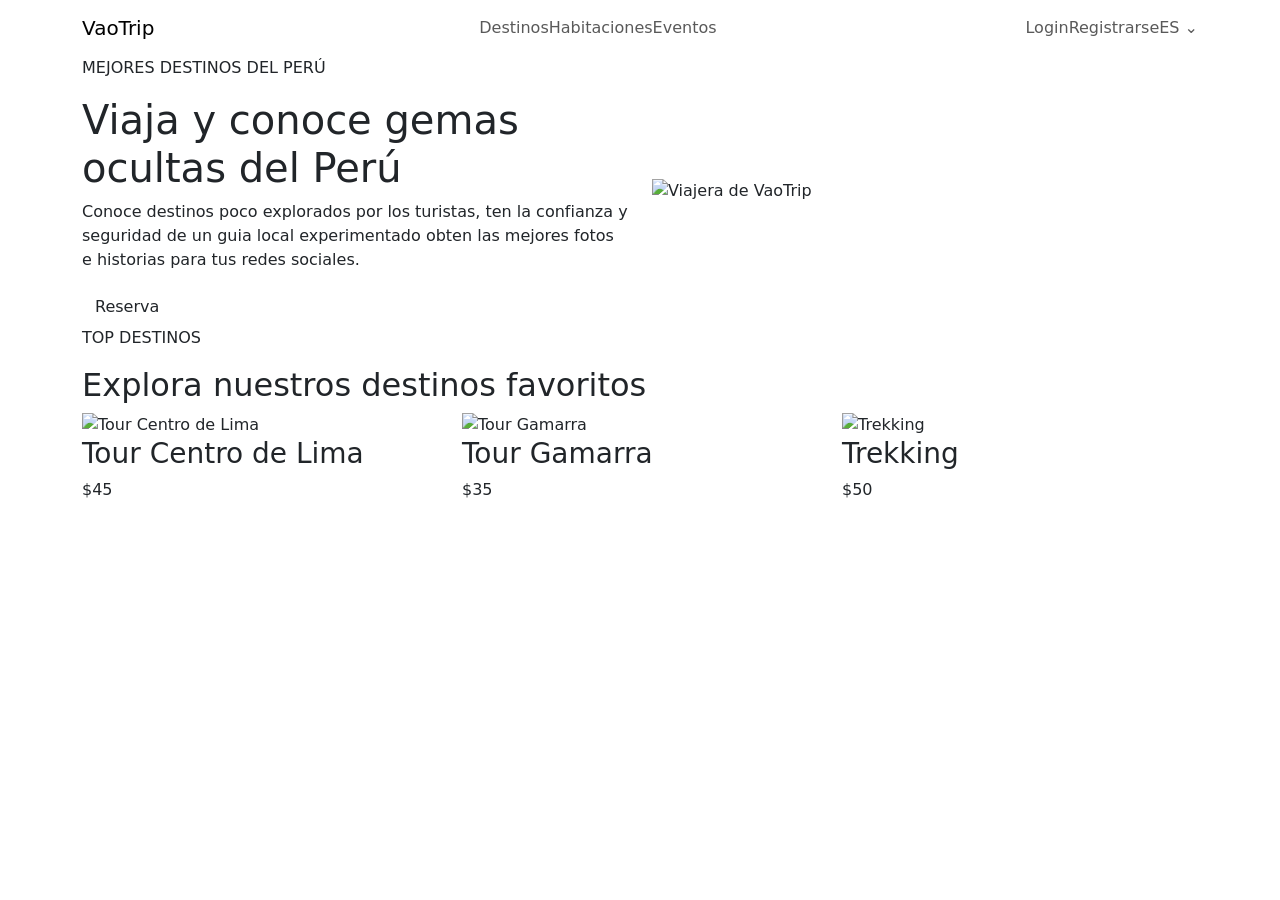
==== src/main/resources/templates/index.html @ 520fa793 "Avance1 pagina inicio y catalogo" ====
<!DOCTYPE html>
<html lang="es"
      xmlns:th="http://www.thymeleaf.org">
<head>
    <meta charset="UTF-8">
    <meta name="viewport" content="width=device-width, initial-scale=1.0">
    <title>VaoTrip - Viaja y conoce gemas ocultas del Perú</title>

    <!-- Bootstrap 5.3 CSS -->
    <link href="https://cdn.jsdelivr.net/npm/bootstrap@5.3.8/dist/css/bootstrap.min.css" rel="stylesheet" integrity="sha384-sRIl4kxILFvY47J16cr9ZwB07vP4J8+LH7qKQnuqkuIAvNWLzeN8tE5YBujZqJLB" crossorigin="anonymous">

    <!-- Google Fonts -->
    <link rel="preconnect" href="https://fonts.googleapis.com">
    <link rel="preconnect" href="https://fonts.gstatic.com" crossorigin>
    <link href="https://fonts.googleapis.com/css2?family=Plus+Jakarta+Sans:wght@400;500;600;700&family=Volkhov:wght@700&display=swap" rel="stylesheet">
    <link rel="stylesheet" th:href="@{/css/index.css}"
      href="/css/index.css">
    
</head>
<body>
    <header>
    <nav class="navbar vaotrip-navbar">
        <div class="container">

            <!-- Logo -->
            <a class="navbar-brand vaotrip-logo" href="/">
                VaoTrip
            </a>

            <!-- Navegación principal -->
            <ul class="navbar-nav flex-row vaotrip-main-nav">
                <li class="nav-item">
                    <a class="nav-link"
                    th:href="@{/destinos}"
                    href="/destinos">
                    Destinos
                    </a>
                </li>

                <li class="nav-item">
                    <a class="nav-link" href="#">Habitaciones</a>
                </li>

                <li class="nav-item">
                    <a class="nav-link" href="#">Eventos</a>
                </li>
            </ul>

            <!-- Usuario -->
            <ul class="navbar-nav flex-row vaotrip-user-nav">
                <li class="nav-item">
                    <a class="nav-link" href="#">Login</a>
                </li>

                <li class="nav-item">
                    <a class="nav-link register-link" href="#">
                        Registrarse
                    </a>
                </li>

                <li class="nav-item">
                    <a class="nav-link language-link" href="#">
                        ES <span class="language-arrow">⌄</span>
                    </a>
                </li>
            </ul>

        </div>
    </nav>
</header>
    
    <main>

    <section class="hero">
        <div class="container">

            <div class="row align-items-center">

                <!-- CONTENIDO IZQUIERDO -->
                <div class="col-6 hero-content">

                    <p class="hero-subtitle">
                        MEJORES DESTINOS DEL PERÚ
                    </p>

                    <h1 class="hero-title">
                        Viaja y conoce
                        gemas ocultas
                        del Perú
                    </h1>

                    <p class="hero-description">
                        Conoce destinos poco explorados por los turistas, ten la
                        confianza y seguridad de un guia local experimentado
                        obten las mejores fotos e historias para tus redes
                        sociales.
                    </p>

                    <div class="hero-actions">
                        <a class="btn hero-btn"
                        th:href="@{/destinos}"
                        href="/destinos">
                        Reserva
                        </a>
                    </div>
                                       
                </div>


                <!-- IMAGEN DERECHA -->
                <div class="col-6 hero-image-container">

                    <img th:src="@{/img/hero-traveler.png}"
                         src="/img/hero-traveler.png"
                         alt="Viajera de VaoTrip"
                         class="hero-img">
                </div>

            </div>

        </div>
    </section>
        
        <section class="top-destinations">

    <div class="container">

        <!-- Encabezado -->
        <div class="destinations-heading">

            <p class="destinations-subtitle">
                TOP DESTINOS
            </p>

            <h2 class="destinations-title">
                Explora nuestros destinos favoritos
            </h2>

        </div>


        <!-- Tarjetas -->
        <div class="row destinations-list">

            <!-- Destino 1 -->
            <div class="col-4">

                <article class="destination-card">

                    <img th:src="@{/img/lima.jpg}"
                         src="/img/lima.jpg"
                         alt="Tour Centro de Lima"
                         class="destination-img">

                    <div class="destination-info">

                        <div class="destination-main">
                            <h3 class="destination-name">
                                Tour Centro de Lima
                            </h3>

                            <span class="destination-price">
                                $45
                            </span>
                        </div>                       
                    </div>

                </article>

            </div>


            <!-- Destino 2 -->
            <div class="col-4">

                <article class="destination-card">

                    <img th:src="@{/img/gamarra.jpg}"
                         src="/img/gamarra.jpg"
                         alt="Tour Gamarra"
                         class="destination-img">

                    <div class="destination-info">

                        <div class="destination-main">
                            <h3 class="destination-name">
                                Tour Gamarra
                            </h3>

                            <span class="destination-price">
                                $35
                            </span>
                        </div>
                    </div>
                </article>
            </div>


            <!-- Destino 3 -->
            <div class="col-4">

                <article class="destination-card">

                    <img th:src="@{/img/trekking.jpg}"
                         src="/img/trekking.jpg"
                         alt="Trekking"
                         class="destination-img">

                    <div class="destination-info">

                        <div class="destination-main">
                            <h3 class="destination-name">
                                Trekking
                            </h3>

                            <span class="destination-price">
                                $50
                            </span>
                        </div>
                    </div>

                </article>

            </div>

        </div>

    </div>

</section>

</main>
    
    <!-- Bootstrap JS Bundle -->
    <script src="https://cdn.jsdelivr.net/npm/bootstrap@5.3.8/dist/js/bootstrap.bundle.min.js" integrity="sha384-FKyoEForCGlyvwx9Hj09JcYn3nv7wiPVlz7YYwJrWVcXK/BmnVDxM+D2scQbITxI" crossorigin="anonymous"></script>
</body>
</html>
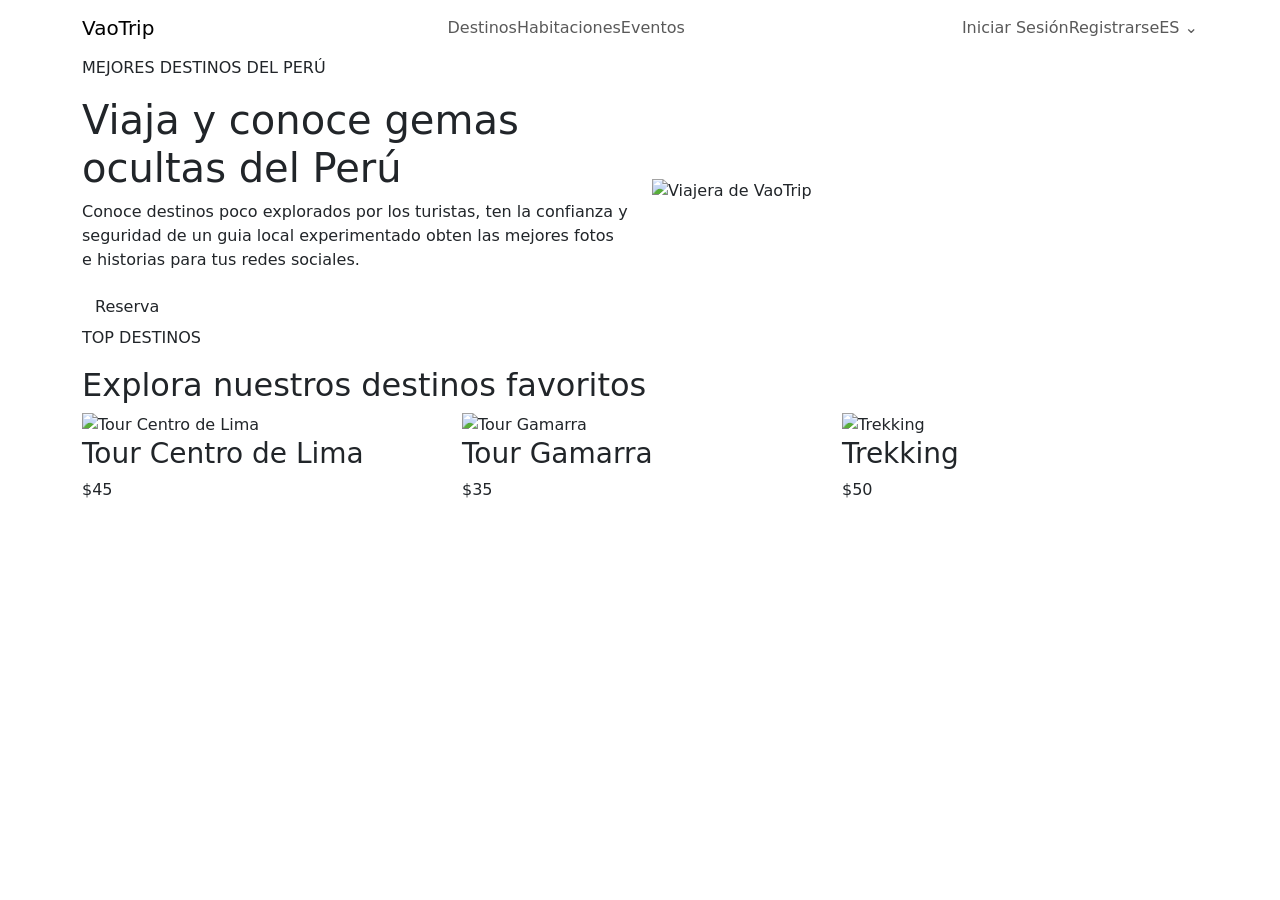
==== commit 7daadf6d: "Enrutamiento entre index, destinos y loginTest con HomeController y LoginController" ====
--- a/src/main/resources/templates/index.html
+++ b/src/main/resources/templates/index.html
@@ -48,8 +48,8 @@
 
             <!-- Usuario -->
             <ul class="navbar-nav flex-row vaotrip-user-nav">
-                <li class="nav-item">
-                    <a class="nav-link" href="#">Login</a>
+                <li class="nav-item">                    
+                    <a class="nav-link" th:href="@{/login/login-test}">Iniciar Sesión</a>
                 </li>
 
                 <li class="nav-item">
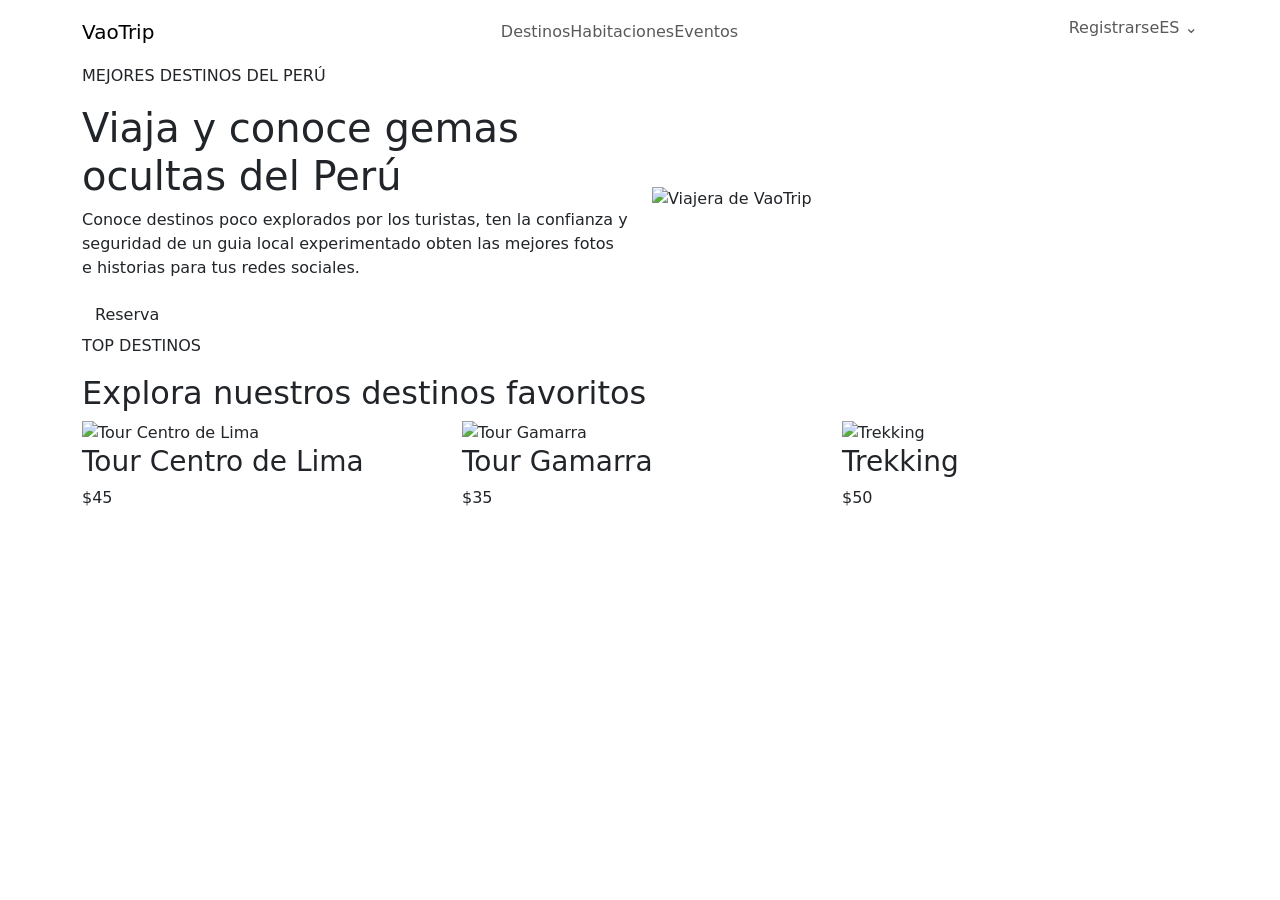
==== commit ce7cbed8: "Sesion de usuario basica temporal agregada a HomeController" ====
--- a/src/main/resources/templates/index.html
+++ b/src/main/resources/templates/index.html
@@ -1,237 +1,253 @@
 <!DOCTYPE html>
 <html lang="es"
       xmlns:th="http://www.thymeleaf.org">
-<head>
-    <meta charset="UTF-8">
-    <meta name="viewport" content="width=device-width, initial-scale=1.0">
-    <title>VaoTrip - Viaja y conoce gemas ocultas del Perú</title>
-
-    <!-- Bootstrap 5.3 CSS -->
-    <link href="https://cdn.jsdelivr.net/npm/bootstrap@5.3.8/dist/css/bootstrap.min.css" rel="stylesheet" integrity="sha384-sRIl4kxILFvY47J16cr9ZwB07vP4J8+LH7qKQnuqkuIAvNWLzeN8tE5YBujZqJLB" crossorigin="anonymous">
-
-    <!-- Google Fonts -->
-    <link rel="preconnect" href="https://fonts.googleapis.com">
-    <link rel="preconnect" href="https://fonts.gstatic.com" crossorigin>
-    <link href="https://fonts.googleapis.com/css2?family=Plus+Jakarta+Sans:wght@400;500;600;700&family=Volkhov:wght@700&display=swap" rel="stylesheet">
-    <link rel="stylesheet" th:href="@{/css/index.css}"
-      href="/css/index.css">
-    
-</head>
-<body>
-    <header>
-    <nav class="navbar vaotrip-navbar">
-        <div class="container">
-
-            <!-- Logo -->
-            <a class="navbar-brand vaotrip-logo" href="/">
-                VaoTrip
-            </a>
-
-            <!-- Navegación principal -->
-            <ul class="navbar-nav flex-row vaotrip-main-nav">
-                <li class="nav-item">
-                    <a class="nav-link"
-                    th:href="@{/destinos}"
-                    href="/destinos">
-                    Destinos
+    <head>
+        <meta charset="UTF-8">
+        <meta name="viewport" content="width=device-width, initial-scale=1.0">
+        <title>VaoTrip - Viaja y conoce gemas ocultas del Perú</title>
+
+        <!-- Bootstrap 5.3 CSS -->
+        <link href="https://cdn.jsdelivr.net/npm/bootstrap@5.3.8/dist/css/bootstrap.min.css" rel="stylesheet" integrity="sha384-sRIl4kxILFvY47J16cr9ZwB07vP4J8+LH7qKQnuqkuIAvNWLzeN8tE5YBujZqJLB" crossorigin="anonymous">
+
+        <!-- Google Fonts -->
+        <link rel="preconnect" href="https://fonts.googleapis.com">
+        <link rel="preconnect" href="https://fonts.gstatic.com" crossorigin>
+        <link href="https://fonts.googleapis.com/css2?family=Plus+Jakarta+Sans:wght@400;500;600;700&family=Volkhov:wght@700&display=swap" rel="stylesheet">
+        <link rel="stylesheet" th:href="@{/css/index.css}"
+              href="/css/index.css">
+
+    </head>
+    <body>
+        <header>
+            <nav class="navbar vaotrip-navbar">
+                <div class="container">
+
+                    <!-- Logo -->
+                    <a class="navbar-brand vaotrip-logo" href="/">
+                        VaoTrip
                     </a>
-                </li>
-
-                <li class="nav-item">
-                    <a class="nav-link" href="#">Habitaciones</a>
-                </li>
-
-                <li class="nav-item">
-                    <a class="nav-link" href="#">Eventos</a>
-                </li>
-            </ul>
-
-            <!-- Usuario -->
-            <ul class="navbar-nav flex-row vaotrip-user-nav">
-                <li class="nav-item">                    
-                    <a class="nav-link" th:href="@{/login/login-test}">Iniciar Sesión</a>
-                </li>
-
-                <li class="nav-item">
-                    <a class="nav-link register-link" href="#">
-                        Registrarse
-                    </a>
-                </li>
-
-                <li class="nav-item">
-                    <a class="nav-link language-link" href="#">
-                        ES <span class="language-arrow">⌄</span>
-                    </a>
-                </li>
-            </ul>
-
-        </div>
-    </nav>
-</header>
-    
-    <main>
-
-    <section class="hero">
-        <div class="container">
-
-            <div class="row align-items-center">
-
-                <!-- CONTENIDO IZQUIERDO -->
-                <div class="col-6 hero-content">
-
-                    <p class="hero-subtitle">
-                        MEJORES DESTINOS DEL PERÚ
-                    </p>
-
-                    <h1 class="hero-title">
-                        Viaja y conoce
-                        gemas ocultas
-                        del Perú
-                    </h1>
-
-                    <p class="hero-description">
-                        Conoce destinos poco explorados por los turistas, ten la
-                        confianza y seguridad de un guia local experimentado
-                        obten las mejores fotos e historias para tus redes
-                        sociales.
-                    </p>
-
-                    <div class="hero-actions">
-                        <a class="btn hero-btn"
-                        th:href="@{/destinos}"
-                        href="/destinos">
-                        Reserva
-                        </a>
+
+                    <!-- Navegación principal -->
+                    <ul class="navbar-nav flex-row vaotrip-main-nav">
+                        <li class="nav-item">
+                            <a class="nav-link"
+                               th:href="@{/destinos}"
+                               href="/destinos">
+                                Destinos
+                            </a>
+                        </li>
+
+                        <li class="nav-item">
+                            <a class="nav-link" href="#">Habitaciones</a>
+                        </li>
+
+                        <li class="nav-item">
+                            <a class="nav-link" href="#">Eventos</a>
+                        </li>
+                    </ul>
+
+                    <!-- Usuario -->
+                    <ul class="navbar-nav flex-row vaotrip-user-nav">
+                        <li class="nav-item">
+                            <span class="nav-link"
+                                th:if="${userName}"
+                                th:text="${userName}"
+                                >                        
+                            </span>
+                            <a class="nav-link"
+                               th:if="${login}"
+                               th:text="${login}"
+                               th:href="@{/login/}"
+                               >                           
+                            </a>               
+                            <a class="nav-link"
+                               th:if="${logout}"
+                               th:text="${logout}"
+                               th:href="@{/login/logout}"
+                               >                           
+                            </a>
+                        </li>
+
+                        <li class="nav-item">
+                            <a class="nav-link register-link" href="#">
+                                Registrarse
+                            </a>
+                        </li>
+
+                        <li class="nav-item">
+                            <a class="nav-link language-link" href="#">
+                                ES <span class="language-arrow">⌄</span>
+                            </a>
+                        </li>
+                    </ul>
+
+                </div>
+            </nav>
+        </header>
+
+        <main>
+
+            <section class="hero">
+                <div class="container">
+
+                    <div class="row align-items-center">
+
+                        <!-- CONTENIDO IZQUIERDO -->
+                        <div class="col-6 hero-content">
+
+                            <p class="hero-subtitle">
+                                MEJORES DESTINOS DEL PERÚ
+                            </p>
+
+                            <h1 class="hero-title">
+                                Viaja y conoce
+                                gemas ocultas
+                                del Perú
+                            </h1>
+
+                            <p class="hero-description">
+                                Conoce destinos poco explorados por los turistas, ten la
+                                confianza y seguridad de un guia local experimentado
+                                obten las mejores fotos e historias para tus redes
+                                sociales.
+                            </p>
+
+                            <div class="hero-actions">
+                                <a class="btn hero-btn"
+                                   th:href="@{/destinos}"
+                                   href="/destinos">
+                                    Reserva
+                                </a>
+                            </div>
+
+                        </div>
+
+
+                        <!-- IMAGEN DERECHA -->
+                        <div class="col-6 hero-image-container">
+
+                            <img th:src="@{/img/hero-traveler.png}"
+                                 src="/img/hero-traveler.png"
+                                 alt="Viajera de VaoTrip"
+                                 class="hero-img">
+                        </div>
+
                     </div>
-                                       
+
                 </div>
-
-
-                <!-- IMAGEN DERECHA -->
-                <div class="col-6 hero-image-container">
-
-                    <img th:src="@{/img/hero-traveler.png}"
-                         src="/img/hero-traveler.png"
-                         alt="Viajera de VaoTrip"
-                         class="hero-img">
+            </section>
+
+            <section class="top-destinations">
+
+                <div class="container">
+
+                    <!-- Encabezado -->
+                    <div class="destinations-heading">
+
+                        <p class="destinations-subtitle">
+                            TOP DESTINOS
+                        </p>
+
+                        <h2 class="destinations-title">
+                            Explora nuestros destinos favoritos
+                        </h2>
+
+                    </div>
+
+
+                    <!-- Tarjetas -->
+                    <div class="row destinations-list">
+
+                        <!-- Destino 1 -->
+                        <div class="col-4">
+
+                            <article class="destination-card">
+
+                                <img th:src="@{/img/lima.jpg}"
+                                     src="/img/lima.jpg"
+                                     alt="Tour Centro de Lima"
+                                     class="destination-img">
+
+                                <div class="destination-info">
+
+                                    <div class="destination-main">
+                                        <h3 class="destination-name">
+                                            Tour Centro de Lima
+                                        </h3>
+
+                                        <span class="destination-price">
+                                            $45
+                                        </span>
+                                    </div>                       
+                                </div>
+
+                            </article>
+
+                        </div>
+
+
+                        <!-- Destino 2 -->
+                        <div class="col-4">
+
+                            <article class="destination-card">
+
+                                <img th:src="@{/img/gamarra.jpg}"
+                                     src="/img/gamarra.jpg"
+                                     alt="Tour Gamarra"
+                                     class="destination-img">
+
+                                <div class="destination-info">
+
+                                    <div class="destination-main">
+                                        <h3 class="destination-name">
+                                            Tour Gamarra
+                                        </h3>
+
+                                        <span class="destination-price">
+                                            $35
+                                        </span>
+                                    </div>
+                                </div>
+                            </article>
+                        </div>
+
+
+                        <!-- Destino 3 -->
+                        <div class="col-4">
+
+                            <article class="destination-card">
+
+                                <img th:src="@{/img/trekking.jpg}"
+                                     src="/img/trekking.jpg"
+                                     alt="Trekking"
+                                     class="destination-img">
+
+                                <div class="destination-info">
+
+                                    <div class="destination-main">
+                                        <h3 class="destination-name">
+                                            Trekking
+                                        </h3>
+
+                                        <span class="destination-price">
+                                            $50
+                                        </span>
+                                    </div>
+                                </div>
+
+                            </article>
+
+                        </div>
+
+                    </div>
+
                 </div>
 
-            </div>
-
-        </div>
-    </section>
-        
-        <section class="top-destinations">
-
-    <div class="container">
-
-        <!-- Encabezado -->
-        <div class="destinations-heading">
-
-            <p class="destinations-subtitle">
-                TOP DESTINOS
-            </p>
-
-            <h2 class="destinations-title">
-                Explora nuestros destinos favoritos
-            </h2>
-
-        </div>
-
-
-        <!-- Tarjetas -->
-        <div class="row destinations-list">
-
-            <!-- Destino 1 -->
-            <div class="col-4">
-
-                <article class="destination-card">
-
-                    <img th:src="@{/img/lima.jpg}"
-                         src="/img/lima.jpg"
-                         alt="Tour Centro de Lima"
-                         class="destination-img">
-
-                    <div class="destination-info">
-
-                        <div class="destination-main">
-                            <h3 class="destination-name">
-                                Tour Centro de Lima
-                            </h3>
-
-                            <span class="destination-price">
-                                $45
-                            </span>
-                        </div>                       
-                    </div>
-
-                </article>
-
-            </div>
-
-
-            <!-- Destino 2 -->
-            <div class="col-4">
-
-                <article class="destination-card">
-
-                    <img th:src="@{/img/gamarra.jpg}"
-                         src="/img/gamarra.jpg"
-                         alt="Tour Gamarra"
-                         class="destination-img">
-
-                    <div class="destination-info">
-
-                        <div class="destination-main">
-                            <h3 class="destination-name">
-                                Tour Gamarra
-                            </h3>
-
-                            <span class="destination-price">
-                                $35
-                            </span>
-                        </div>
-                    </div>
-                </article>
-            </div>
-
-
-            <!-- Destino 3 -->
-            <div class="col-4">
-
-                <article class="destination-card">
-
-                    <img th:src="@{/img/trekking.jpg}"
-                         src="/img/trekking.jpg"
-                         alt="Trekking"
-                         class="destination-img">
-
-                    <div class="destination-info">
-
-                        <div class="destination-main">
-                            <h3 class="destination-name">
-                                Trekking
-                            </h3>
-
-                            <span class="destination-price">
-                                $50
-                            </span>
-                        </div>
-                    </div>
-
-                </article>
-
-            </div>
-
-        </div>
-
-    </div>
-
-</section>
-
-</main>
-    
-    <!-- Bootstrap JS Bundle -->
-    <script src="https://cdn.jsdelivr.net/npm/bootstrap@5.3.8/dist/js/bootstrap.bundle.min.js" integrity="sha384-FKyoEForCGlyvwx9Hj09JcYn3nv7wiPVlz7YYwJrWVcXK/BmnVDxM+D2scQbITxI" crossorigin="anonymous"></script>
-</body>
+            </section>
+
+        </main>
+
+        <!-- Bootstrap JS Bundle -->
+        <script src="https://cdn.jsdelivr.net/npm/bootstrap@5.3.8/dist/js/bootstrap.bundle.min.js" integrity="sha384-FKyoEForCGlyvwx9Hj09JcYn3nv7wiPVlz7YYwJrWVcXK/BmnVDxM+D2scQbITxI" crossorigin="anonymous"></script>
+    </body>
 </html>
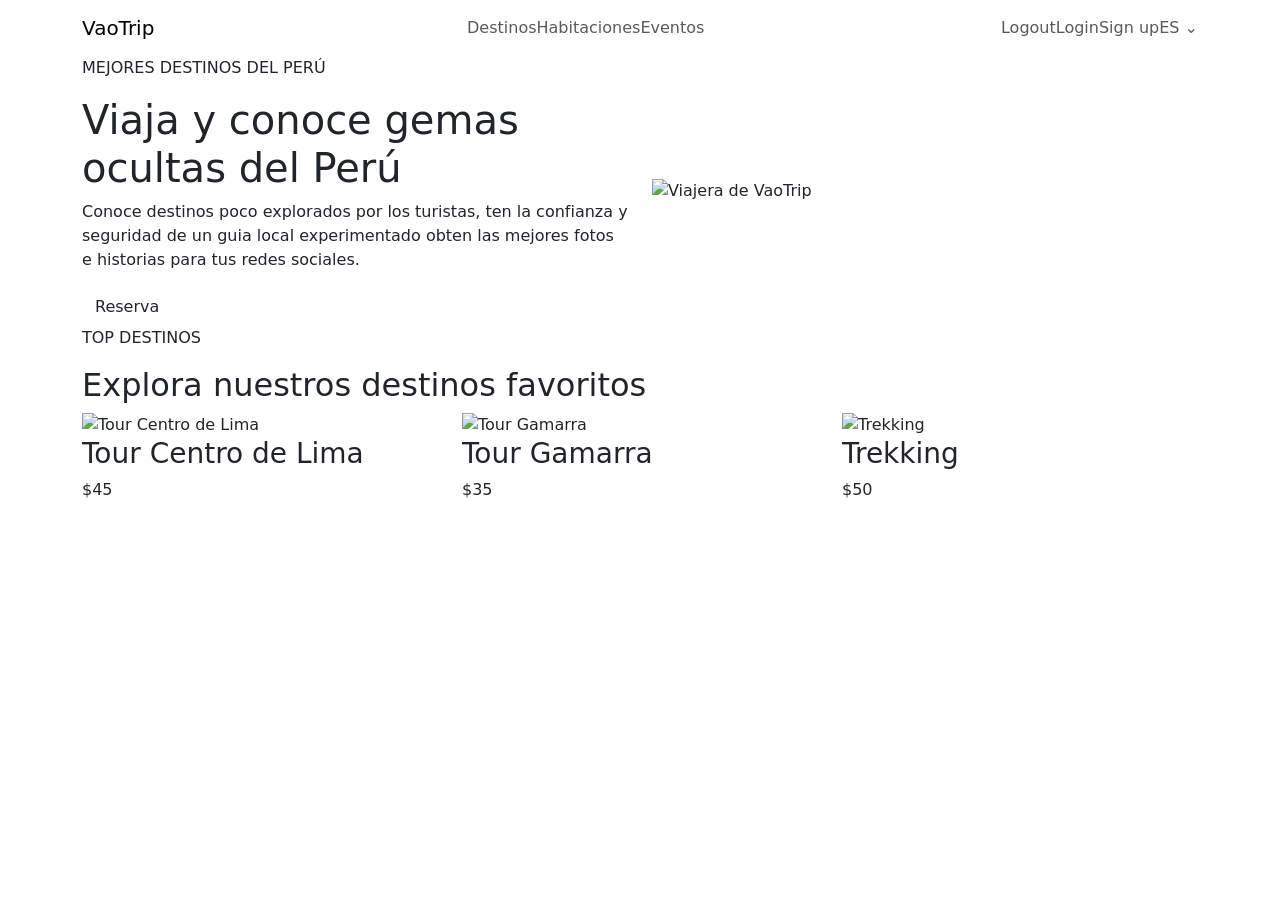
==== commit 8ce49996: "Spring security y spring jpa para registrar y e iniciar sesion de turista y proveedor, falta corregi" ====
--- a/src/main/resources/templates/index.html
+++ b/src/main/resources/templates/index.html
@@ -1,6 +1,8 @@
 <!DOCTYPE html>
 <html lang="es"
-      xmlns:th="http://www.thymeleaf.org">
+      xmlns:th="http://www.thymeleaf.org"
+      xmlns:sec="http://www.thymeleaf.org/extras/spring-security"
+      >
     <head>
         <meta charset="UTF-8">
         <meta name="viewport" content="width=device-width, initial-scale=1.0">
@@ -48,30 +50,24 @@
 
                     <!-- Usuario -->
                     <ul class="navbar-nav flex-row vaotrip-user-nav">
-                        <li class="nav-item">
-                            <span class="nav-link"
-                                th:if="${userName}"
-                                th:text="${userName}"
-                                >                        
-                            </span>
-                            <a class="nav-link"
-                               th:if="${login}"
-                               th:text="${login}"
-                               th:href="@{/login/}"
-                               >                           
-                            </a>               
-                            <a class="nav-link"
-                               th:if="${logout}"
-                               th:text="${logout}"
-                               th:href="@{/login/logout}"
-                               >                           
-                            </a>
-                        </li>
-
-                        <li class="nav-item">
-                            <a class="nav-link register-link" href="#">
-                                Registrarse
-                            </a>
+
+                        <!-- Usuario autenticado -->
+                        <li class="nav-item" sec:authorize="isAuthenticated()">
+                            <span class="nav-link" th:text="${userName}"></span>
+                        </li>
+                        <li class="nav-item" sec:authorize="isAuthenticated()">
+                            <form th:action="@{/logout}" method="post">
+                                <input type="hidden" th:name="${_csrf.parameterName}" th:value="${_csrf.token}"> 
+                                <button type="submit" class="nav-link">Logout</button>
+                            </form>
+                        </li>
+
+                        <!-- Usuario anónimo -->
+                        <li class="nav-item" sec:authorize="isAnonymous()">
+                            <a class="nav-link" th:href="@{/login}">Login</a>               
+                        </li>
+                        <li class="nav-item" sec:authorize="isAnonymous()">
+                            <a class="nav-link" th:href="@{/registro}">Sign up</a>               
                         </li>
 
                         <li class="nav-item">
